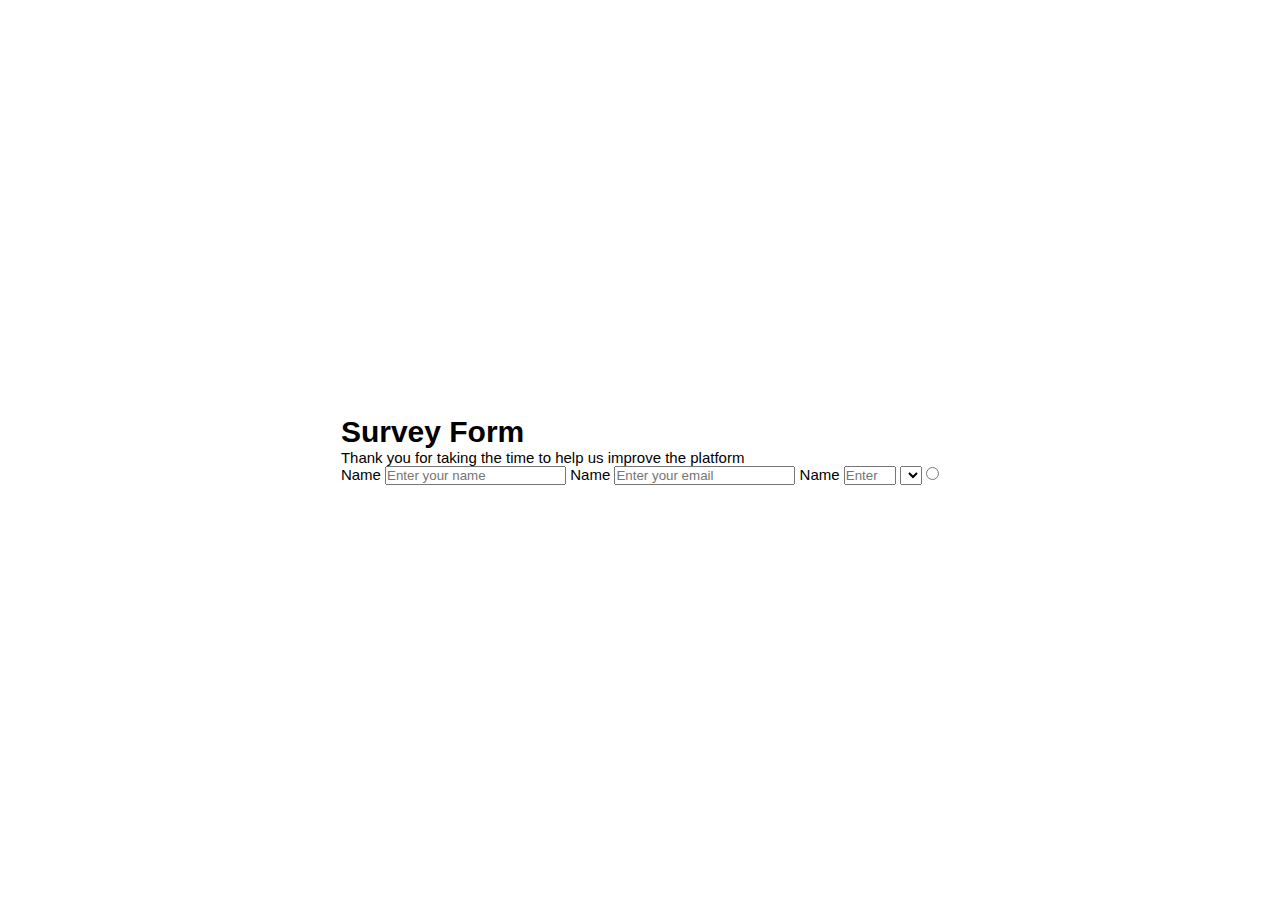
==== surveyForm/index.html @ 299b2d35 "survey form" ====
<html lang="en">
<head>
    <meta charset="UTF-8">
    <meta http-equiv="X-UA-Compatible" content="IE=edge">
    <meta name="viewport" content="width=device-width, initial-scale=1.0">
    <link rel="stylesheet" href="style/style.css">
    <title>Survey Form </title>
</head>
<body>
    <div class="container">
       <header class="header">
        <h1 id="title">Survey Form</h1>
        <p id="description">
            
          Thank you for taking the time to help us improve the platform
        
        </p>
       </header>
       <form action="" id="survey-form">
           <label id="name-label" for="name">Name</label>
           <input type="text" name="name" id="name" class="" placeholder="Enter your name" required>
           <label id="email-label" for="name">Name</label>
           <input type="text" name="name" id="email" class="" placeholder="Enter your email" required>
           <label id="number-label" for="name">Name</label>
           <input type="number" name="name" id="number" class="" placeholder="Enter your email" min="15" max="99" required>
            <select name="" id="dropdown">
                <option value=""></option>
                <option value=""></option>
            </select>
            <input type="radio">
       </form>
    </div>
</body>
</html>
---- surveyForm/style/style.css ----
*{
    margin: 0;
    padding: 0;
}
body{
    font-family: "Outfit", sans-serif;
    box-sizing: border-box;
    align-items: center;
    min-height: 100vh;
    display: flex;
    font-size: 15px;
}
.container{
    margin: 0 auto;
    background-image: url()
}
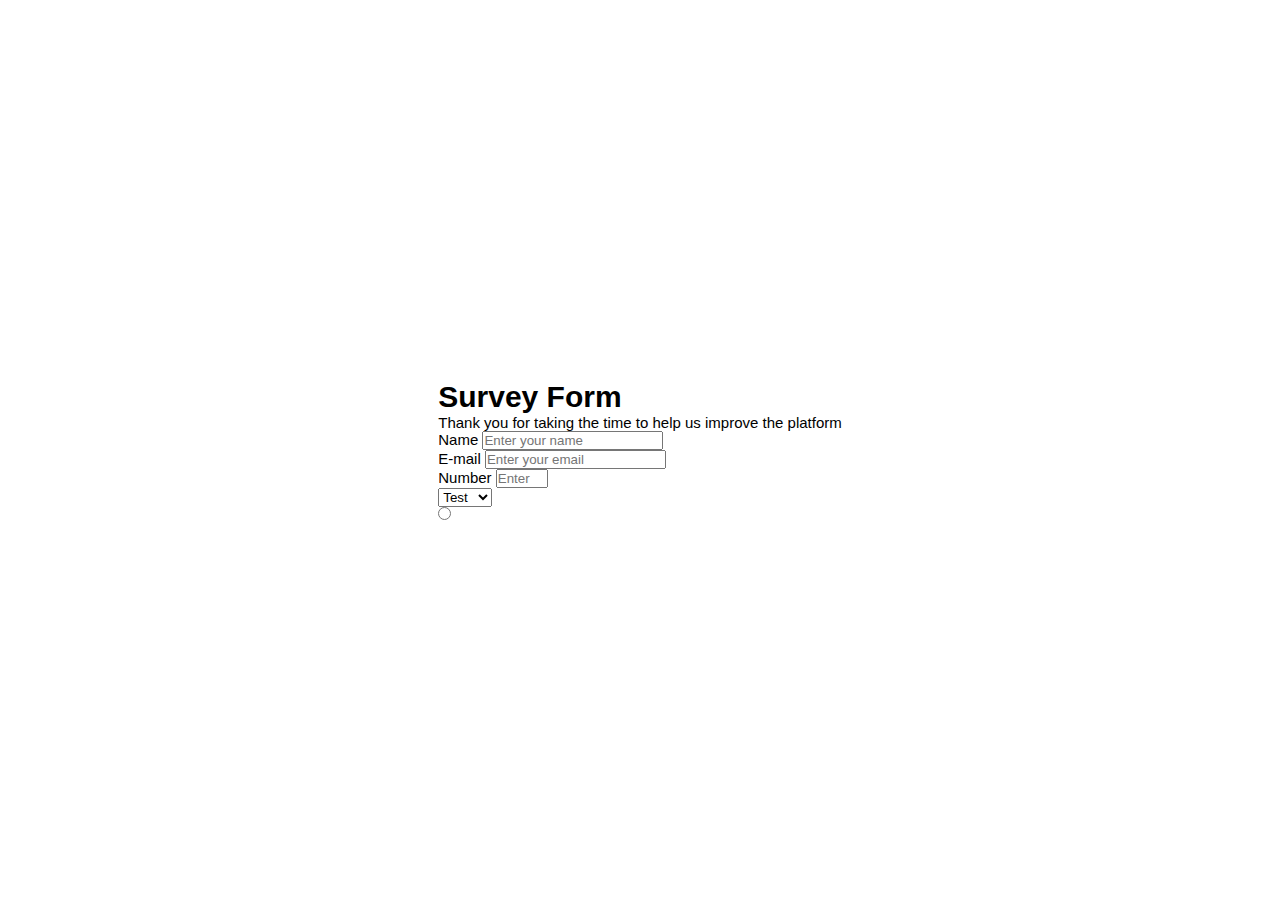
==== commit 202c0c3d: "survey form overview" ====
--- a/surveyForm/index.html
+++ b/surveyForm/index.html
@@ -17,17 +17,28 @@
         </p>
        </header>
        <form action="" id="survey-form">
-           <label id="name-label" for="name">Name</label>
-           <input type="text" name="name" id="name" class="" placeholder="Enter your name" required>
-           <label id="email-label" for="name">Name</label>
-           <input type="text" name="name" id="email" class="" placeholder="Enter your email" required>
-           <label id="number-label" for="name">Name</label>
-           <input type="number" name="name" id="number" class="" placeholder="Enter your email" min="15" max="99" required>
+           <div class="form-input">
+            <label id="name-label" for="name">Name</label>
+            <input type="text" name="name" id="name" class="" placeholder="Enter your name" required>
+            
+           </div>
+           <div class="form-input">
+            <label id="email-label" for="email">E-mail</label>
+            <input type="text" name="email" id="email" class="" placeholder="Enter your email" required>
+           </div>
+           <div class="form-input">
+            <label id="number-label" for="number">Number</label>
+            <input type="number" name="number" id="number" class="" placeholder="Enter your age" min="15" max="99" required>
+            </div>
+            <div class="form-input">
             <select name="" id="dropdown">
-                <option value=""></option>
-                <option value=""></option>
+                <option value="Test">Test</option>
+                <option value="Test2">Test2</option>
             </select>
+             </div>
+             <div class="form-input">
             <input type="radio">
+            </div>
        </form>
     </div>
 </body>
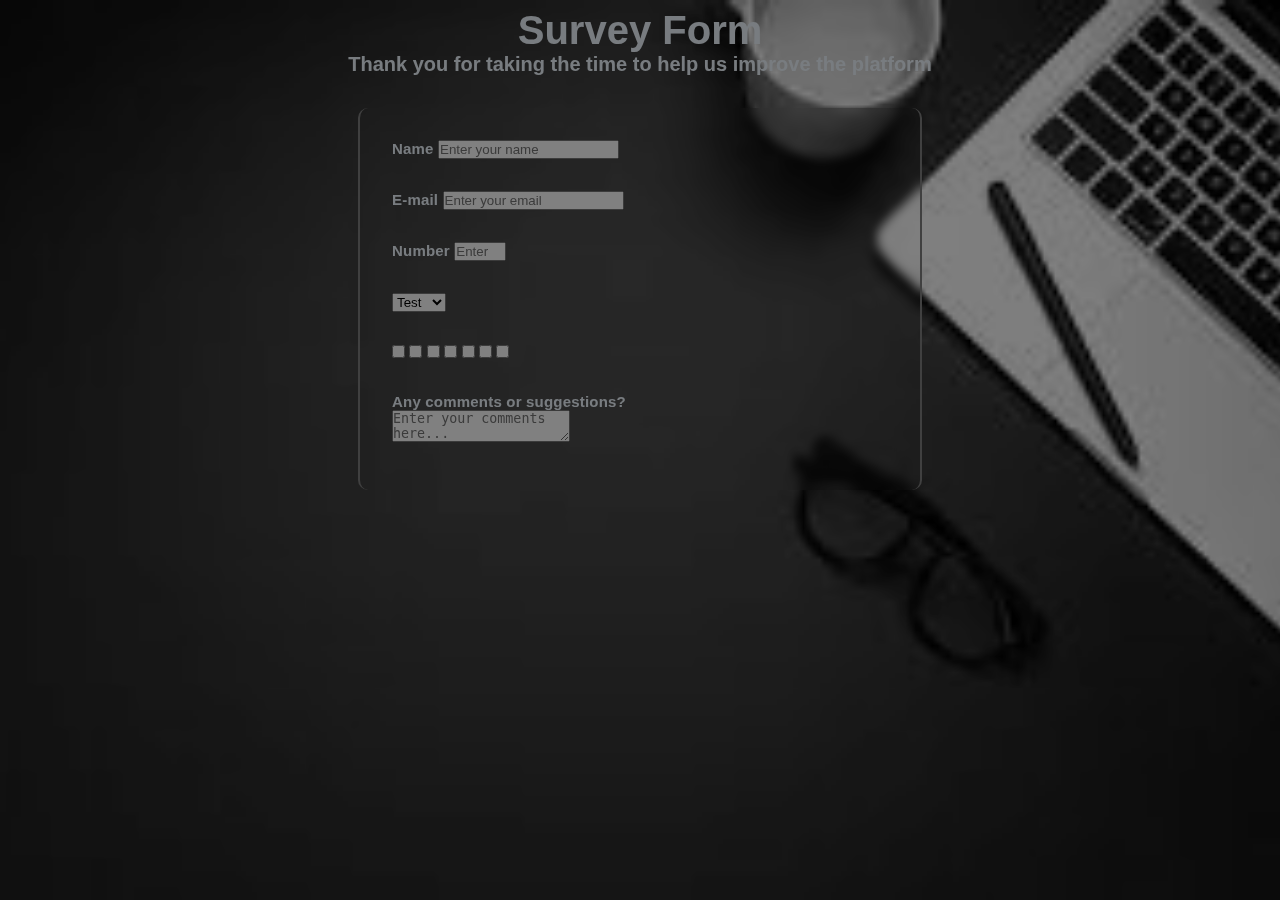
==== commit 67f54374: "survey form add fields" ====
--- a/surveyForm/index.html
+++ b/surveyForm/index.html
@@ -19,26 +19,36 @@
        <form action="" id="survey-form">
            <div class="form-input">
             <label id="name-label" for="name">Name</label>
-            <input type="text" name="name" id="name" class="" placeholder="Enter your name" required>
+            <input type="text" name="name" id="name" class="form-type" placeholder="Enter your name" required>
             
            </div>
            <div class="form-input">
             <label id="email-label" for="email">E-mail</label>
-            <input type="text" name="email" id="email" class="" placeholder="Enter your email" required>
+            <input type="text" name="email" id="email" class="form-type" placeholder="Enter your email" required>
            </div>
            <div class="form-input">
             <label id="number-label" for="number">Number</label>
-            <input type="number" name="number" id="number" class="" placeholder="Enter your age" min="15" max="99" required>
+            <input type="number" name="number" id="number" class="form-type" placeholder="Enter your age" min="15" max="99" required>
             </div>
             <div class="form-input">
-            <select name="" id="dropdown">
+            <select name="dropdown" id="dropdown" class="form-type">
                 <option value="Test">Test</option>
                 <option value="Test2">Test2</option>
             </select>
              </div>
              <div class="form-input">
-            <input type="radio">
+            <input type="checkbox" class="input-value" value="">
+            <input type="checkbox" class="input-value" value="">
+            <input type="checkbox" class="input-value" value="">
+            <input type="checkbox" class="input-value" value="">
+            <input type="checkbox" class="input-value" value="">
+            <input type="checkbox" class="input-value" value="">
+            <input type="checkbox" class="input-value" value="">
             </div>
+            <div class="form-input">
+                <p>Any comments or suggestions?</p>
+               <textarea id="comments" name="comments" id="comments" class="form-area" placeholder="Enter your comments here..." ></textarea>
+                </div>
        </form>
     </div>
 </body>
--- a/surveyForm/style/style.css
+++ b/surveyForm/style/style.css
@@ -3,14 +3,60 @@
     padding: 0;
 }
 body{
-    font-family: "Outfit", sans-serif;
+    font-family: sans-serif;
     box-sizing: border-box;
     align-items: center;
     min-height: 100vh;
     display: flex;
     font-size: 15px;
+    font-weight: bolder;
+    color: aliceblue
 }
 .container{
     margin: 0 auto;
-    background-image: url()
-}+    background-image: url(../img/back.jpg);
+    background-size: cover;
+    background-position: center;
+    width: 100%;
+    height: 100%;
+    filter: brightness(50%);
+}
+.header{
+    text-align: center;
+   padding: 0.5rem;
+   margin-bottom: 1.5rem;
+   
+}
+.header h1{
+    font-size: 40px;
+}
+.header p{
+    font-size: 20px;
+}
+#survey-form{
+    display:block;
+    width: 40%;
+    border-radius: 2rem;
+    margin-left: auto;
+    margin-right: auto;
+    letter-spacing: 0.2px;
+    border-left: 2px solid gray;
+    border-right: 2px solid gray;
+    transition: 0.5s ease;
+    transform: translateX(0);
+    backdrop-filter: blur(5px);
+    border-radius: 10px;
+    box-shadow: 10em;
+   
+}
+.form-input{
+    margin: 0 auto 1rem auto;
+    padding: 0.5rem;
+}
+
+@media only screen and (min-width:480px){
+form{
+        padding: 1.5rem;
+    }
+    
+}
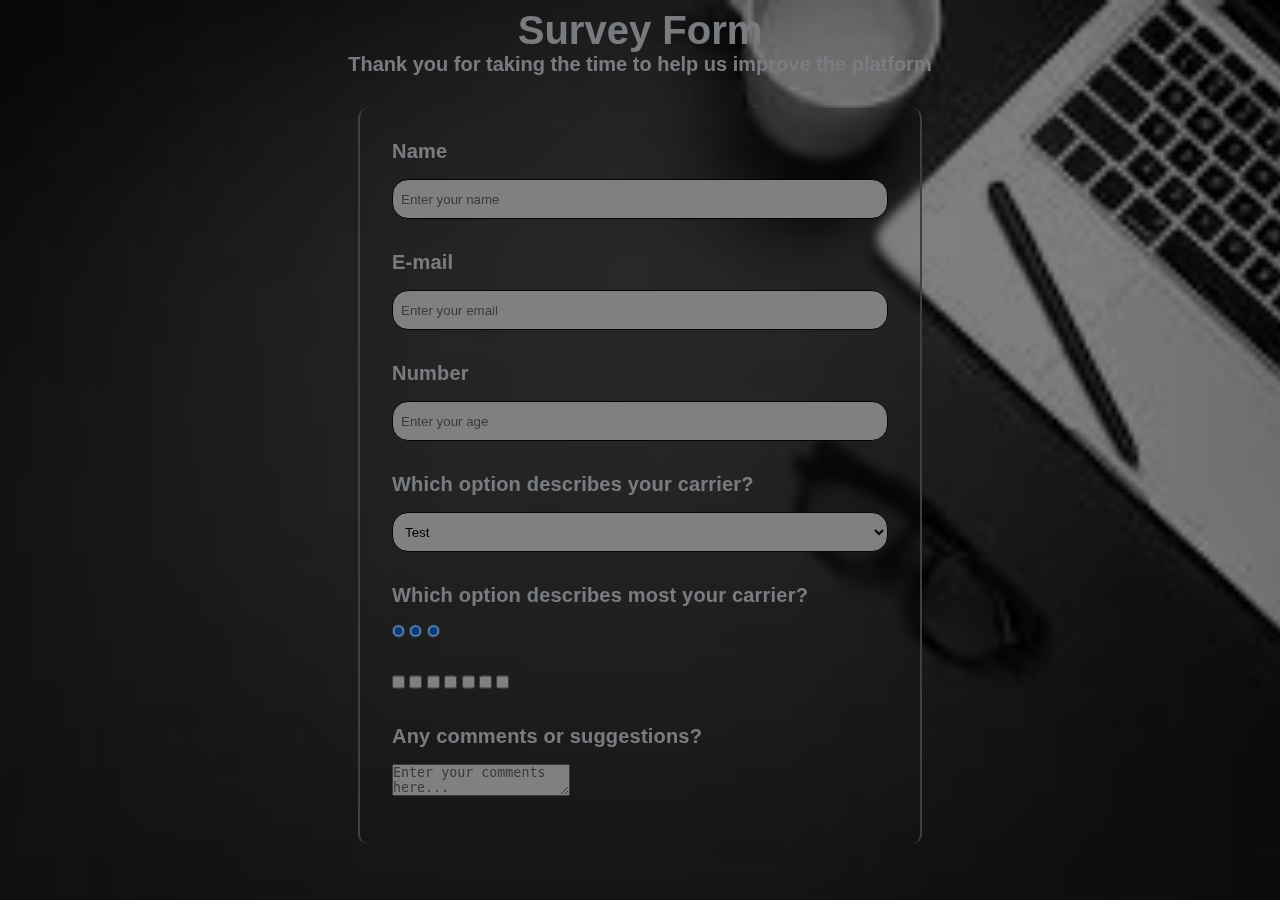
==== commit 33ca315b: "survey form add fields" ====
--- a/surveyForm/index.html
+++ b/surveyForm/index.html
@@ -31,19 +31,29 @@
             <input type="number" name="number" id="number" class="form-type" placeholder="Enter your age" min="15" max="99" required>
             </div>
             <div class="form-input">
+                <p>Which option describes your carrier?</p>
             <select name="dropdown" id="dropdown" class="form-type">
                 <option value="Test">Test</option>
                 <option value="Test2">Test2</option>
+                <option value="Test2">Test3</option>
+                <option value="Test2">Test4</option>
+                <option value="Test2">Test5</option>
             </select>
              </div>
              <div class="form-input">
-            <input type="checkbox" class="input-value" value="">
-            <input type="checkbox" class="input-value" value="">
-            <input type="checkbox" class="input-value" value="">
-            <input type="checkbox" class="input-value" value="">
-            <input type="checkbox" class="input-value" value="">
-            <input type="checkbox" class="input-value" value="">
-            <input type="checkbox" class="input-value" value="">
+                 <p>Which option describes most your carrier?</p>
+                <input type="radio" class="input-radio" value="Test1" checked>
+                <input type="radio" class="input-radio" value="Test2" checked>
+                <input type="radio" class="input-radio" value="Test3" checked>
+                </div>
+             <div class="form-input">
+            <input type="checkbox" class="input-value" value="Test1">
+            <input type="checkbox" class="input-value" value="Test2">
+            <input type="checkbox" class="input-value" value="Test3">
+            <input type="checkbox" class="input-value" value="Test4">
+            <input type="checkbox" class="input-value" value="Test5">
+            <input type="checkbox" class="input-value" value="Test6">
+            <input type="checkbox" class="input-value" value="Test7">
             </div>
             <div class="form-input">
                 <p>Any comments or suggestions?</p>
--- a/surveyForm/style/style.css
+++ b/surveyForm/style/style.css
@@ -53,7 +53,44 @@
     margin: 0 auto 1rem auto;
     padding: 0.5rem;
 }
-
+.form-input label{
+    align-items: center;
+    font-size: 1.25rem;
+    margin-bottom: 1rem;
+    display: flex;
+}
+.form-input .form-type{
+    width: 100%;
+    border-radius: 1rem;
+    height: 2.5rem;
+    padding: 0.5rem 0.5rem;
+    border: 1.5px solid #080808;
+    background-color: #ffffff;
+    transition: border-color 0.15s ease-in-out, box-shadow 0.15s ease-in-out;
+}
+.form-input p{
+    font-size: 1.25rem;
+    margin-bottom: 1rem;
+}
+.form-input option{
+    display: block;
+    white-space: nowrap;
+    padding: 0.5rem 0.5rem;
+    min-height: 1rem;;
+}
+.form-input .input-value{
+    min-height: 1rem;
+    min-height: 1rem;
+    display: inline-block;
+}
+.form-input .input-radio{
+    min-height: 1rem;
+    min-height: 1rem;
+    display: inline-block;
+}
+.form-input input button select textarea{
+    
+}
 @media only screen and (min-width:480px){
 form{
         padding: 1.5rem;
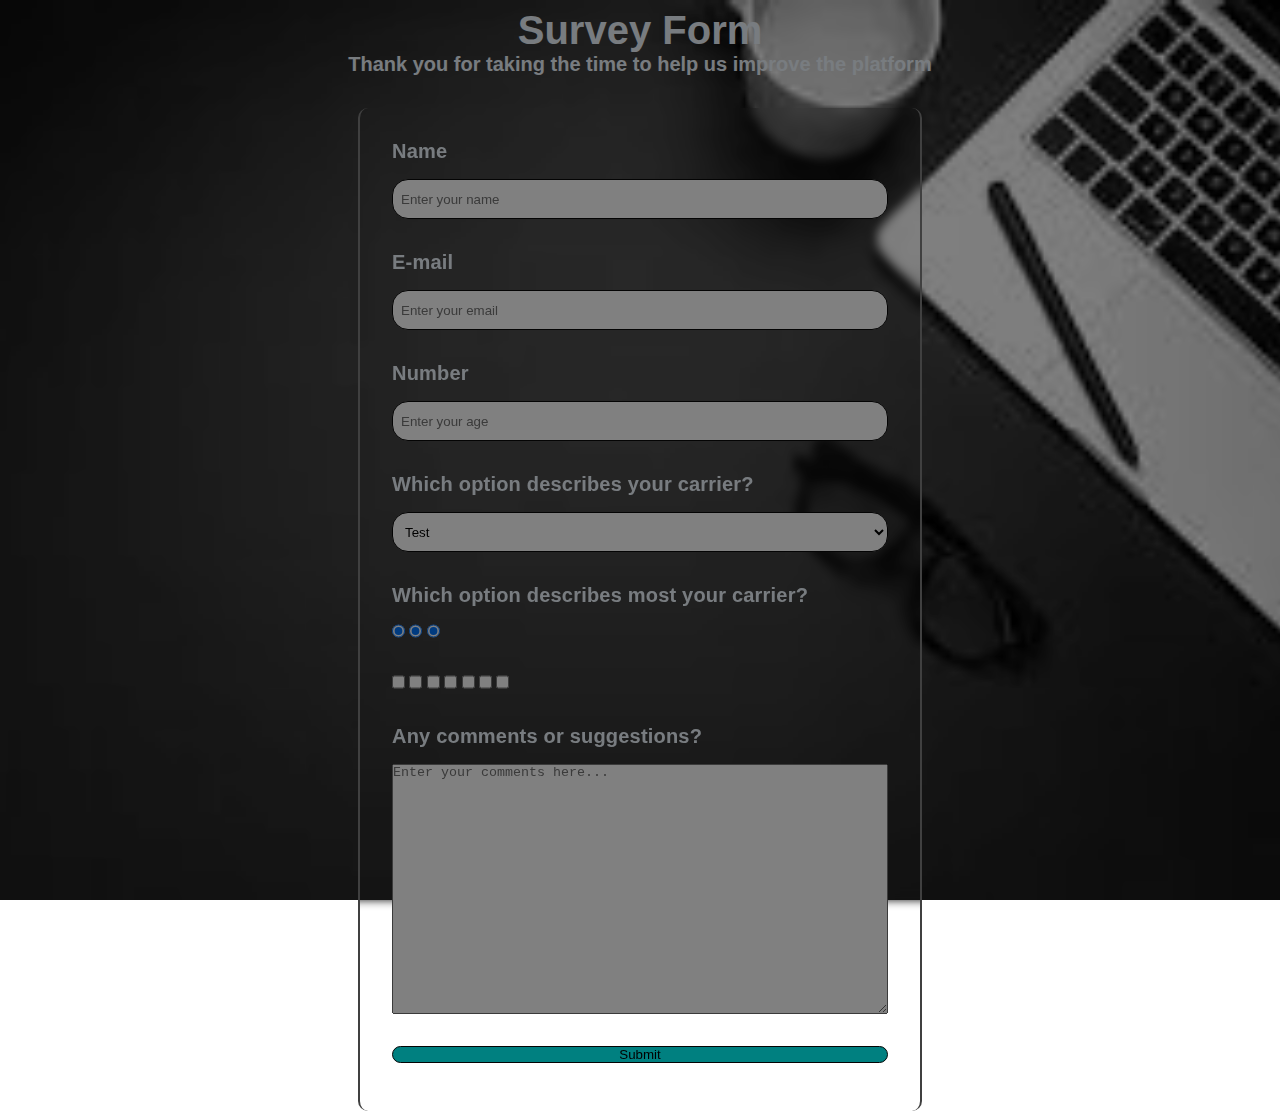
==== commit 823fd1d5: "add style for fields" ====
--- a/surveyForm/index.html
+++ b/surveyForm/index.html
@@ -59,6 +59,9 @@
                 <p>Any comments or suggestions?</p>
                <textarea id="comments" name="comments" id="comments" class="form-area" placeholder="Enter your comments here..." ></textarea>
                 </div>
+                <div class="form-input">
+                    <button type="submit" id="submit" class="input-button">Submit</button>
+                    </div>
        </form>
     </div>
 </body>
--- a/surveyForm/style/style.css
+++ b/surveyForm/style/style.css
@@ -89,7 +89,22 @@
     display: inline-block;
 }
 .form-input input button select textarea{
+
+}
+.form-input .form-area{
+    width: 100%;
+    min-height: 250px;
+    resize: vertical;
     
+}
+.form-input .input-button{
+    width: 100%;
+    display: block;
+    text-align: center;
+    cursor: pointer;
+    border-radius: 1rem;
+    background-color: aqua;
+    border: 1.5px solid #080808
 }
 @media only screen and (min-width:480px){
 form{
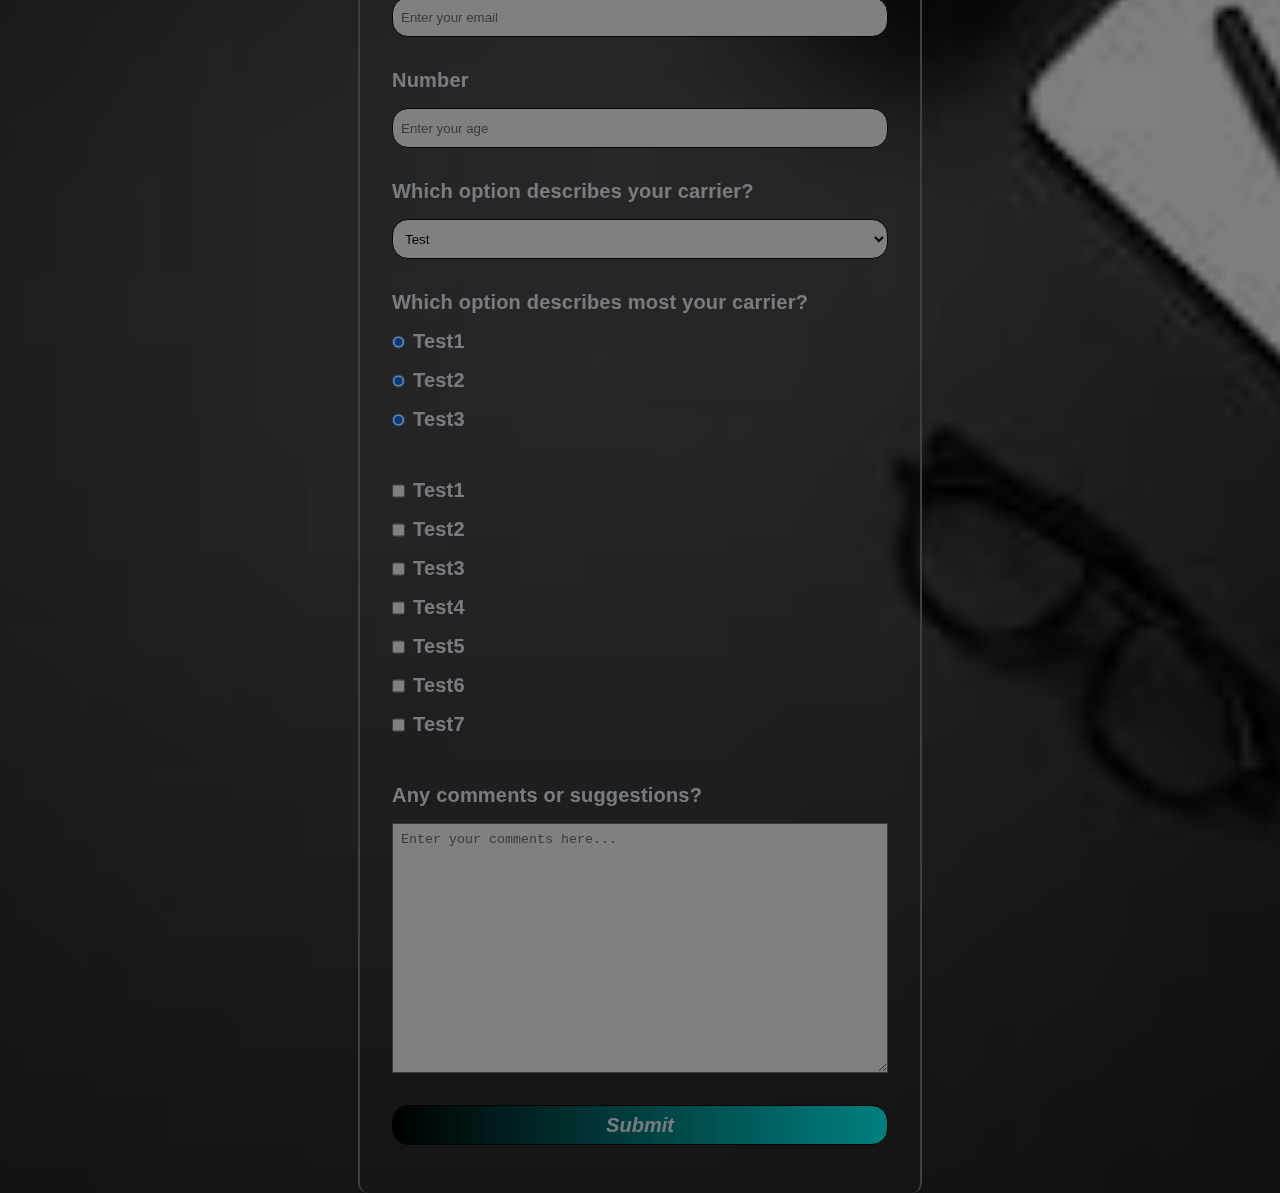
==== commit 3eed9eb2: "add style for fields" ====
--- a/surveyForm/index.html
+++ b/surveyForm/index.html
@@ -42,25 +42,25 @@
              </div>
              <div class="form-input">
                  <p>Which option describes most your carrier?</p>
-                <input type="radio" class="input-radio" value="Test1" checked>
-                <input type="radio" class="input-radio" value="Test2" checked>
-                <input type="radio" class="input-radio" value="Test3" checked>
+                 <label> <input type="radio" class="input-radio" value="Test1" checked>Test1</label>
+                    <label>  <input type="radio" class="input-radio" value="Test2" checked>Test2</label>
+                        <label> <input type="radio" class="input-radio" value="Test3" checked>Test3</label>
                 </div>
              <div class="form-input">
-            <input type="checkbox" class="input-value" value="Test1">
-            <input type="checkbox" class="input-value" value="Test2">
-            <input type="checkbox" class="input-value" value="Test3">
-            <input type="checkbox" class="input-value" value="Test4">
-            <input type="checkbox" class="input-value" value="Test5">
-            <input type="checkbox" class="input-value" value="Test6">
-            <input type="checkbox" class="input-value" value="Test7">
+            <label><input type="checkbox" class="input-value" value="Test1">Test1</label>
+            <label><input type="checkbox" class="input-value" value="Test2">Test2</label>
+            <label><input type="checkbox" class="input-value" value="Test3">Test3</label>
+            <label><input type="checkbox" class="input-value" value="Test4">Test4</label>
+            <label><input type="checkbox" class="input-value" value="Test5">Test5</label>
+            <label><input type="checkbox" class="input-value" value="Test6">Test6</label>
+            <label><input type="checkbox" class="input-value" value="Test7">Test7</label>
             </div>
             <div class="form-input">
                 <p>Any comments or suggestions?</p>
                <textarea id="comments" name="comments" id="comments" class="form-area" placeholder="Enter your comments here..." ></textarea>
                 </div>
                 <div class="form-input">
-                    <button type="submit" id="submit" class="input-button">Submit</button>
+                    <button type="submit" id="submit" class="input-button"><i class="fa-solid fa-play">Submit</i></button>
                     </div>
        </form>
     </div>
--- a/surveyForm/style/style.css
+++ b/surveyForm/style/style.css
@@ -18,7 +18,6 @@
     background-size: cover;
     background-position: center;
     width: 100%;
-    height: 100%;
     filter: brightness(50%);
 }
 .header{
@@ -82,11 +81,13 @@
     min-height: 1rem;
     min-height: 1rem;
     display: inline-block;
+    margin-right: 0.5rem;
 }
 .form-input .input-radio{
     min-height: 1rem;
     min-height: 1rem;
     display: inline-block;
+    margin-right: 0.5rem;
 }
 .form-input input button select textarea{
 
@@ -95,7 +96,9 @@
     width: 100%;
     min-height: 250px;
     resize: vertical;
-    
+    padding: 0.5rem;
+    background-color: #ffffff;
+
 }
 .form-input .input-button{
     width: 100%;
@@ -103,8 +106,21 @@
     text-align: center;
     cursor: pointer;
     border-radius: 1rem;
-    background-color: aqua;
-    border: 1.5px solid #080808
+    border: 1.5px solid #080808;
+    height: 2.5rem;
+    font-size: 1.25rem;
+    font-weight: bold;
+    background: linear-gradient(to right, #000000, aqua);
+}
+.form-input .input-button i{
+color: aliceblue;
+font-size: 1.25rem;
+}
+.form-input .input-button:hover{
+    border: 2px solid #ffffff;
+    height: 2.75rem;
+    font-size: 1.5rem;
+    box-shadow: #ffffff;
 }
 @media only screen and (min-width:480px){
 form{
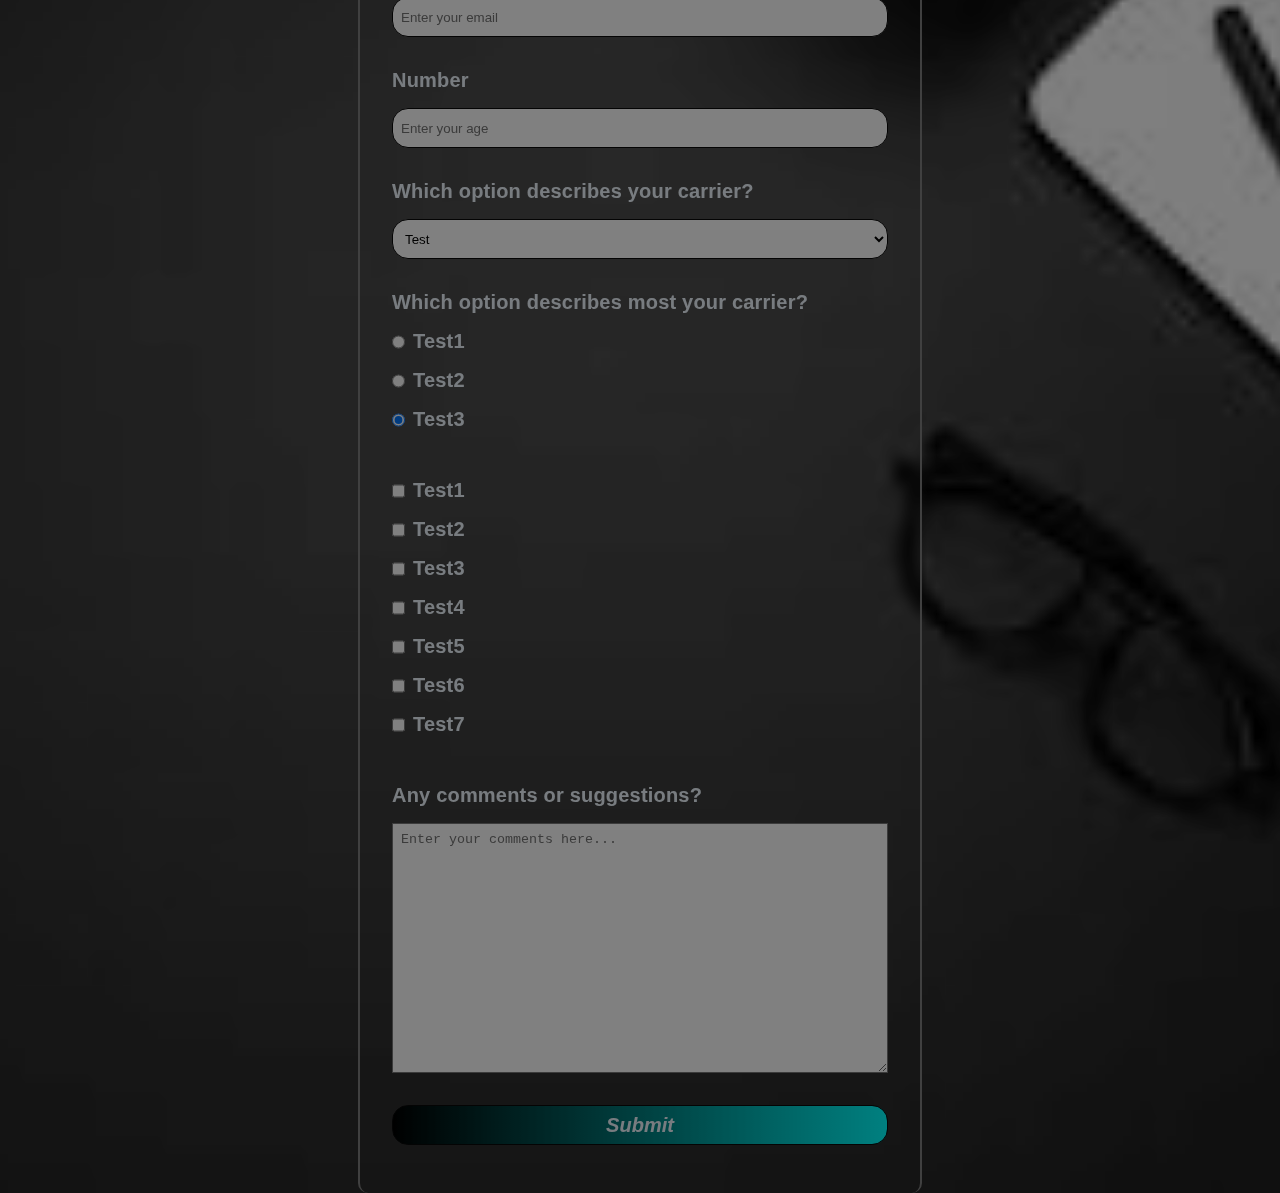
==== commit 1ebc9b9b: "form-ready" ====
--- a/surveyForm/index.html
+++ b/surveyForm/index.html
@@ -24,7 +24,7 @@
            </div>
            <div class="form-input">
             <label id="email-label" for="email">E-mail</label>
-            <input type="text" name="email" id="email" class="form-type" placeholder="Enter your email" required>
+            <input type="email" name="email" id="email" class="form-type" placeholder="Enter your email" required>
            </div>
            <div class="form-input">
             <label id="number-label" for="number">Number</label>
@@ -42,9 +42,9 @@
              </div>
              <div class="form-input">
                  <p>Which option describes most your carrier?</p>
-                 <label> <input type="radio" class="input-radio" value="Test1" checked>Test1</label>
-                    <label>  <input type="radio" class="input-radio" value="Test2" checked>Test2</label>
-                        <label> <input type="radio" class="input-radio" value="Test3" checked>Test3</label>
+                 <label> <input type="radio" name="user-option" class="input-radio" value="Test1" checked>Test1</label>
+                    <label>  <input type="radio" name="user-option" class="input-radio" value="Test2" checked>Test2</label>
+                        <label> <input type="radio" name="user-option" class="input-radio" value="Test3" checked>Test3</label>
                 </div>
              <div class="form-input">
             <label><input type="checkbox" class="input-value" value="Test1">Test1</label>
